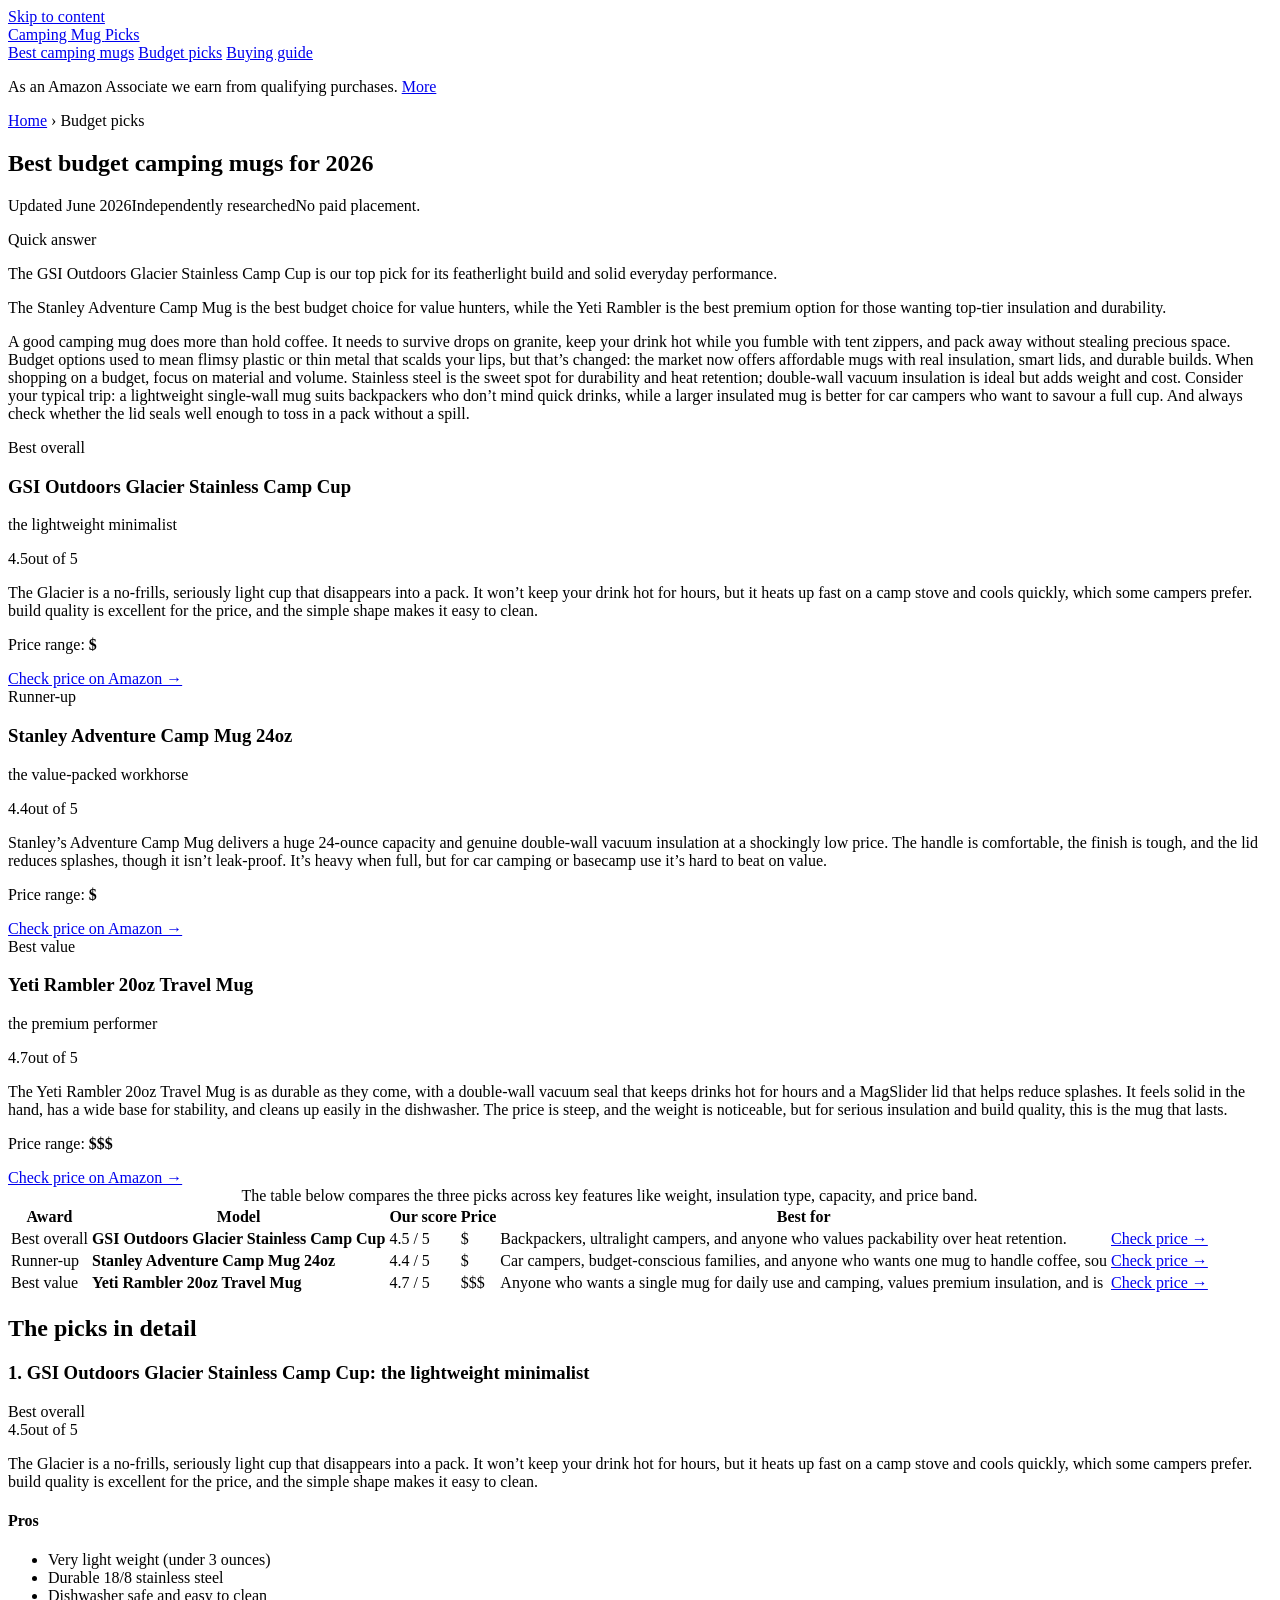
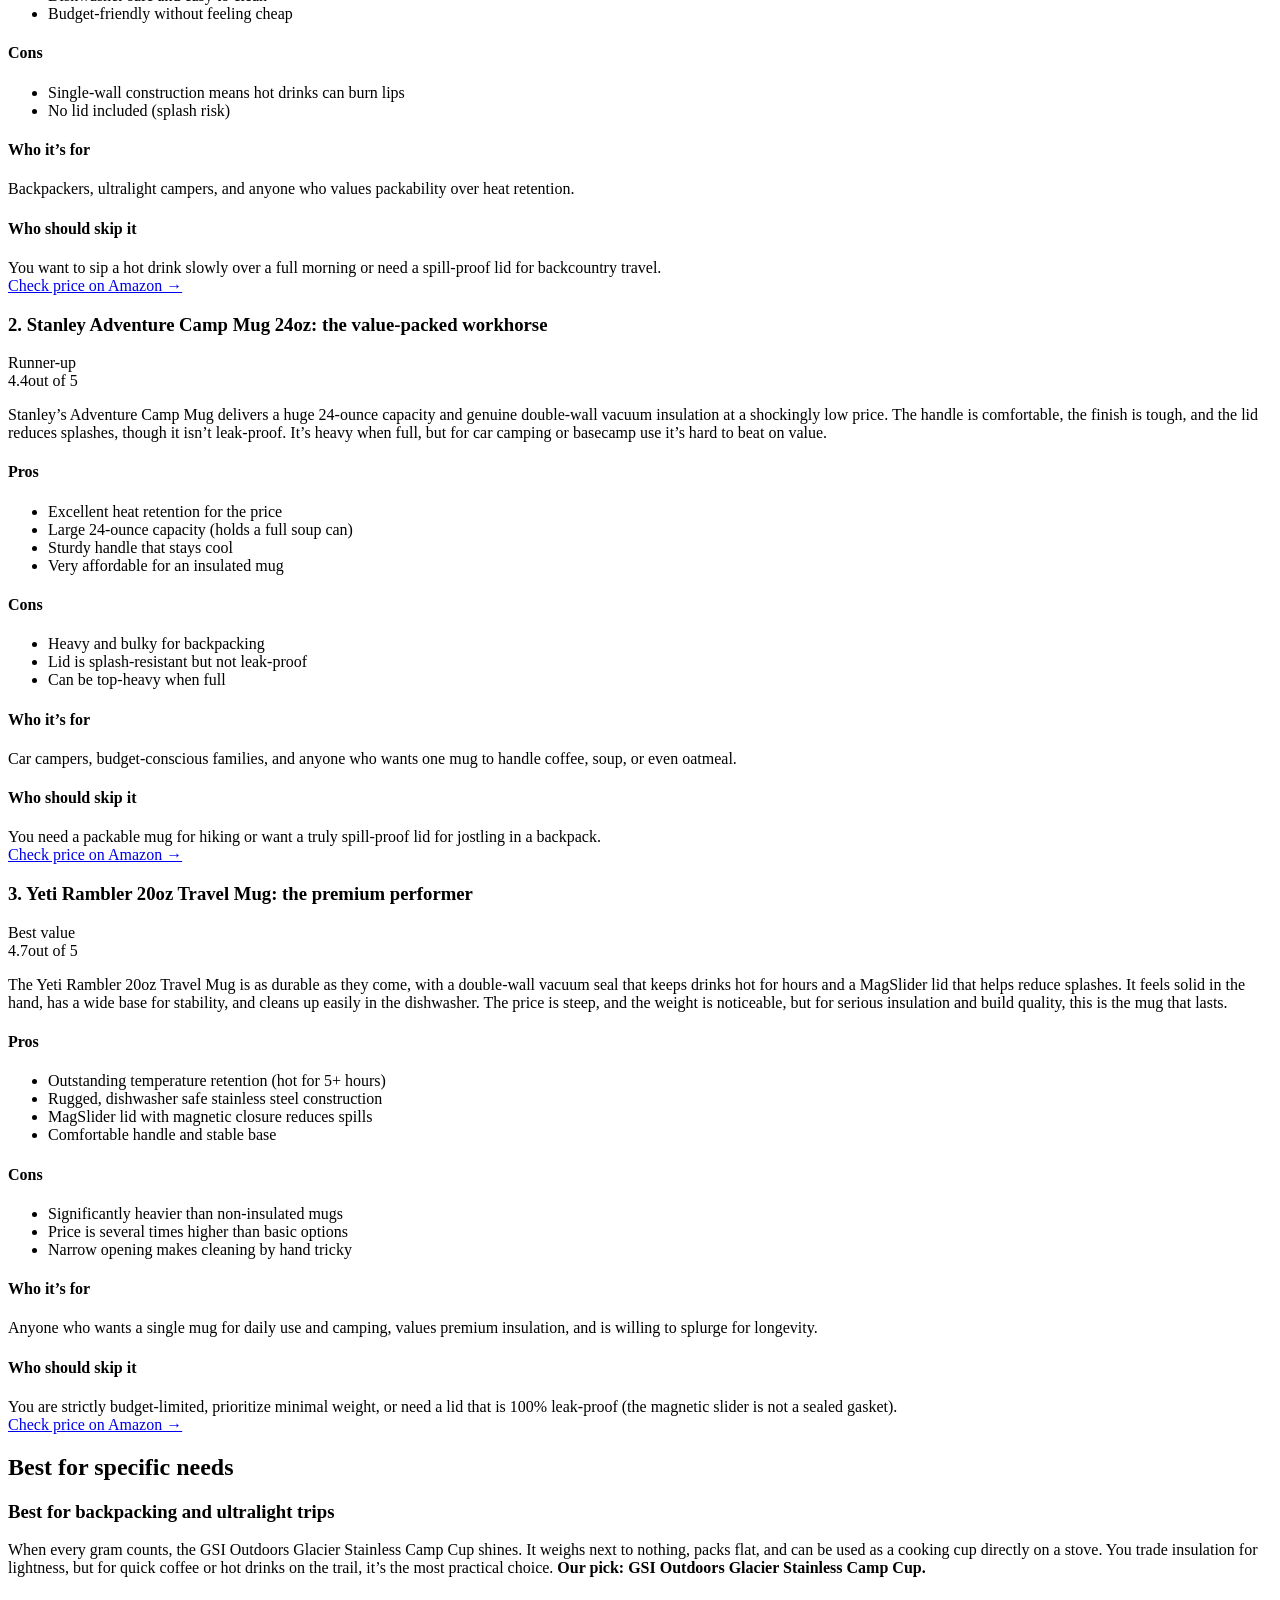
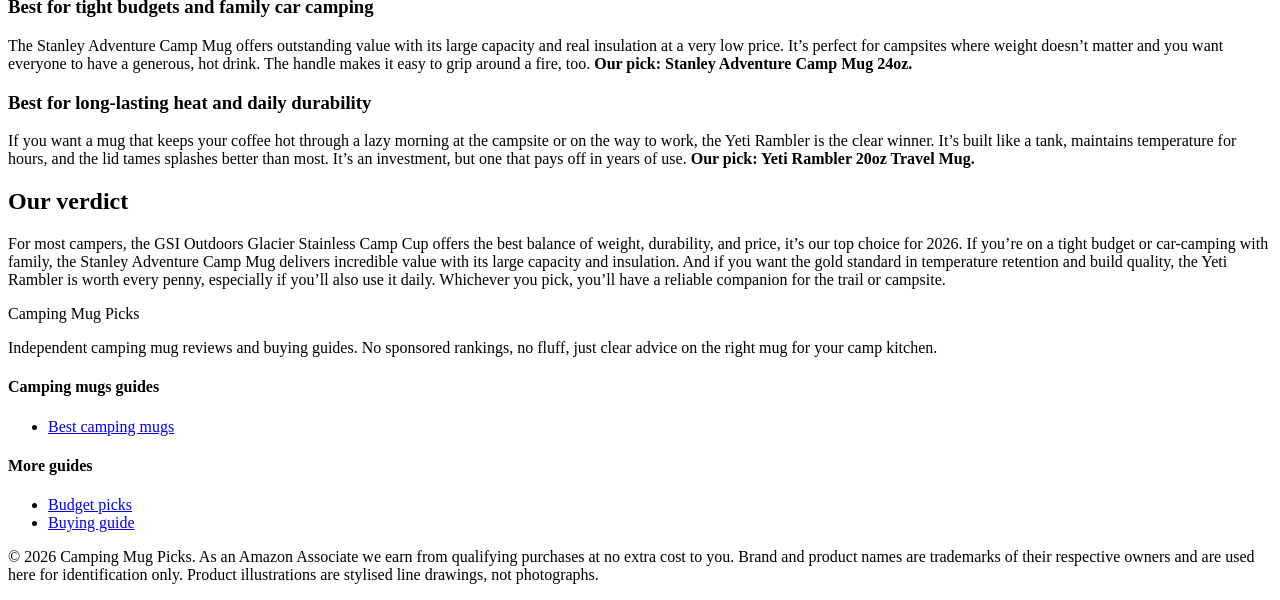
==== best-budget-camping-mugs/index.html @ d345d272 "Rebuild with gold-standard generator: fix /<repo>/ link prefix, add SEO + GEO + JSON-LD" ====
<!DOCTYPE html>
<html lang="en">
<head>
  <meta charset="UTF-8">
  <meta name="viewport" content="width=device-width, initial-scale=1">
  <title>Best budget camping mugs for 2026 | Camping Mug Picks</title>
  <meta name="description" content="The best affordable camping mugs for 2026. Keep your coffee hot without spending like Yeti.">
  <link rel="canonical" href="https://lee-fuhr.github.io/camping-mug-picks/best-budget-camping-mugs/">
  <meta name="robots" content="index, follow, max-image-preview:large">
  <meta property="og:type" content="article">
  <meta property="og:site_name" content="Camping Mug Picks">
  <meta property="og:title" content="Best budget camping mugs for 2026 | Camping Mug Picks">
  <meta property="og:description" content="The best affordable camping mugs for 2026. Keep your coffee hot without spending like Yeti.">
  <meta property="og:url" content="https://lee-fuhr.github.io/camping-mug-picks/best-budget-camping-mugs/">
  <meta name="twitter:card" content="summary_large_image">
  <meta name="twitter:title" content="Best budget camping mugs for 2026 | Camping Mug Picks">
  <meta name="twitter:description" content="The best affordable camping mugs for 2026. Keep your coffee hot without spending like Yeti.">
  <link rel="stylesheet" href="/camping-mug-picks/css/style.css">
  <script defer data-domain="lee-fuhr.github.io/camping-mug-picks" src="https://plausible.io/js/script.js"></script>
<script type="application/ld+json">
{
  "@context": "https://schema.org",
  "@graph": [
    {
      "@type": "WebSite",
      "@id": "https://lee-fuhr.github.io/camping-mug-picks/#website",
      "url": "https://lee-fuhr.github.io/camping-mug-picks/",
      "name": "Camping Mug Picks",
      "publisher": {
        "@type": "Organization",
        "name": "Camping Mug Picks"
      }
    },
    {
      "@type": "BreadcrumbList",
      "itemListElement": [
        {
          "@type": "ListItem",
          "position": 1,
          "name": "Home",
          "item": "https://lee-fuhr.github.io/camping-mug-picks/"
        },
        {
          "@type": "ListItem",
          "position": 2,
          "name": "Budget picks",
          "item": "https://lee-fuhr.github.io/camping-mug-picks/best-budget-camping-mugs/"
        }
      ]
    },
    {
      "@type": "ItemList",
      "name": "Best budget camping mugs for 2026",
      "itemListOrder": "https://schema.org/ItemListOrderDescending",
      "numberOfItems": 3,
      "itemListElement": [
        {
          "@type": "ListItem",
          "position": 1,
          "item": {
            "@type": "Product",
            "name": "GSI Outdoors Glacier Stainless Camp Cup",
            "description": "",
            "review": {
              "@type": "Review",
              "reviewBody": "",
              "author": {
                "@type": "Organization",
                "name": "Camping Mug Picks"
              },
              "reviewRating": {
                "@type": "Rating",
                "ratingValue": 4.5,
                "bestRating": 5,
                "worstRating": 1
              }
            },
            "offers": {
              "@type": "Offer",
              "url": "https://www.amazon.com/s?k=GSI+Outdoors+Glacier+Stainless+Camp+Cup&tag=leefuhrpicks-20",
              "availability": "https://schema.org/InStock",
              "priceCurrency": "USD"
            }
          }
        },
        {
          "@type": "ListItem",
          "position": 2,
          "item": {
            "@type": "Product",
            "name": "Stanley Adventure Camp Mug 24oz",
            "description": "",
            "review": {
              "@type": "Review",
              "reviewBody": "",
              "author": {
                "@type": "Organization",
                "name": "Camping Mug Picks"
              },
              "reviewRating": {
                "@type": "Rating",
                "ratingValue": 4.4,
                "bestRating": 5,
                "worstRating": 1
              }
            },
            "offers": {
              "@type": "Offer",
              "url": "https://www.amazon.com/s?k=Stanley+Adventure+Camp+Mug+24oz&tag=leefuhrpicks-20",
              "availability": "https://schema.org/InStock",
              "priceCurrency": "USD"
            }
          }
        },
        {
          "@type": "ListItem",
          "position": 3,
          "item": {
            "@type": "Product",
            "name": "Yeti Rambler 20oz Travel Mug",
            "description": "",
            "review": {
              "@type": "Review",
              "reviewBody": "",
              "author": {
                "@type": "Organization",
                "name": "Camping Mug Picks"
              },
              "reviewRating": {
                "@type": "Rating",
                "ratingValue": 4.7,
                "bestRating": 5,
                "worstRating": 1
              }
            },
            "offers": {
              "@type": "Offer",
              "url": "https://www.amazon.com/s?k=Yeti+Rambler+20oz+Travel+Mug&tag=leefuhrpicks-20",
              "availability": "https://schema.org/InStock",
              "priceCurrency": "USD"
            }
          }
        }
      ]
    },
    {
      "@type": "WebPage",
      "@id": "https://lee-fuhr.github.io/camping-mug-picks/best-budget-camping-mugs/#webpage",
      "url": "https://lee-fuhr.github.io/camping-mug-picks/best-budget-camping-mugs/",
      "name": "Best budget camping mugs for 2026",
      "description": "The best affordable camping mugs for 2026. Keep your coffee hot without spending like Yeti.",
      "isPartOf": {
        "@id": "https://lee-fuhr.github.io/camping-mug-picks/#website"
      }
    }
  ]
}
</script>
</head>
<body>
  <a class="skip-link" href="#main">Skip to content</a>
  <header>
    <div class="container">
      <a class="brand" href="/camping-mug-picks/">Camping Mug <span class="dot">Picks</span></a>
      <nav>
      <a href="/camping-mug-picks/best-camping-mugs/">Best camping mugs</a>
      <a href="/camping-mug-picks/best-budget-camping-mugs/">Budget picks</a>
      <a href="/camping-mug-picks/camping-mug-buying-guide/">Buying guide</a>
      </nav>
    </div>
  </header>
  <main id="main">
    <div class="container">
      <p class="affiliate-note">As an Amazon Associate we earn from qualifying purchases. <a href="#site-footer">More</a></p>
      <article>
<div class="breadcrumb"><a href="/camping-mug-picks/">Home</a> › Budget picks</div>
<h1>Best budget camping mugs for 2026</h1>

<p class="updated"><span class="pill live">Updated June 2026</span><span class="pill">Independently researched</span><span>No paid placement.</span></p>

<div class="tldr"><span class="tldr-label">Quick answer</span>
<p>The GSI Outdoors Glacier Stainless Camp Cup is our top pick for its featherlight build and solid everyday performance.</p>
<p>The Stanley Adventure Camp Mug is the best budget choice for value hunters, while the Yeti Rambler is the best premium option for those wanting top-tier insulation and durability.</p>
</div>

<p>A good camping mug does more than hold coffee. It needs to survive drops on granite, keep your drink hot while you fumble with tent zippers, and pack away without stealing precious space. Budget options used to mean flimsy plastic or thin metal that scalds your lips, but that’s changed: the market now offers affordable mugs with real insulation, smart lids, and durable builds. When shopping on a budget, focus on material and volume. Stainless steel is the sweet spot for durability and heat retention; double-wall vacuum insulation is ideal but adds weight and cost. Consider your typical trip: a lightweight single-wall mug suits backpackers who don’t mind quick drinks, while a larger insulated mug is better for car campers who want to savour a full cup. And always check whether the lid seals well enough to toss in a pack without a spill.</p>

<div class="picks">
  <div class="pick is-top">
    <span class="ribbon best">Best overall</span>
    
    <div class="pick-body">
    <h3>GSI Outdoors Glacier Stainless Camp Cup</h3>
    <p class="pick-sub">the lightweight minimalist</p>
    <span class="stars"><span class="num">4.5</span><span class="bar"><span style="width:90%"></span></span><span>out of 5</span></span>
    <p class="blurb">The Glacier is a no-frills, seriously light cup that disappears into a pack. It won’t keep your drink hot for hours, but it heats up fast on a camp stove and cools quickly, which some campers prefer. build quality is excellent for the price, and the simple shape makes it easy to clean.</p>
    <p class="price-range">Price range: <b>$</b></p>
    <a class="btn-amazon full" href="https://www.amazon.com/s?k=GSI+Outdoors+Glacier+Stainless+Camp+Cup&tag=leefuhrpicks-20" rel="nofollow sponsored noopener" target="_blank">Check price on Amazon &rarr;</a>
    </div>
  </div>
  <div class="pick">
    <span class="ribbon runner">Runner-up</span>
    
    <div class="pick-body">
    <h3>Stanley Adventure Camp Mug 24oz</h3>
    <p class="pick-sub">the value-packed workhorse</p>
    <span class="stars"><span class="num">4.4</span><span class="bar"><span style="width:88%"></span></span><span>out of 5</span></span>
    <p class="blurb">Stanley’s Adventure Camp Mug delivers a huge 24-ounce capacity and genuine double-wall vacuum insulation at a shockingly low price. The handle is comfortable, the finish is tough, and the lid reduces splashes, though it isn’t leak-proof. It’s heavy when full, but for car camping or basecamp use it’s hard to beat on value.</p>
    <p class="price-range">Price range: <b>$</b></p>
    <a class="btn-amazon full" href="https://www.amazon.com/s?k=Stanley+Adventure+Camp+Mug+24oz&tag=leefuhrpicks-20" rel="nofollow sponsored noopener" target="_blank">Check price on Amazon &rarr;</a>
    </div>
  </div>
  <div class="pick">
    <span class="ribbon value">Best value</span>
    
    <div class="pick-body">
    <h3>Yeti Rambler 20oz Travel Mug</h3>
    <p class="pick-sub">the premium performer</p>
    <span class="stars"><span class="num">4.7</span><span class="bar"><span style="width:94%"></span></span><span>out of 5</span></span>
    <p class="blurb">The Yeti Rambler 20oz Travel Mug is as durable as they come, with a double-wall vacuum seal that keeps drinks hot for hours and a MagSlider lid that helps reduce splashes. It feels solid in the hand, has a wide base for stability, and cleans up easily in the dishwasher. The price is steep, and the weight is noticeable, but for serious insulation and build quality, this is the mug that lasts.</p>
    <p class="price-range">Price range: <b>$$$</b></p>
    <a class="btn-amazon full" href="https://www.amazon.com/s?k=Yeti+Rambler+20oz+Travel+Mug&tag=leefuhrpicks-20" rel="nofollow sponsored noopener" target="_blank">Check price on Amazon &rarr;</a>
    </div>
  </div>
</div>

<div class="table-wrap">
<table class="compare">
<caption>The table below compares the three picks across key features like weight, insulation type, capacity, and price band.</caption>
<thead><tr><th>Award</th><th>Model</th><th>Our score</th><th>Price</th><th>Best for</th><th></th></tr></thead>
<tbody>
<tr><td class="tag">Best overall</td><td><strong>GSI Outdoors Glacier Stainless Camp Cup</strong></td><td>4.5 / 5</td><td>$</td><td>Backpackers, ultralight campers, and anyone who values packability over heat retention.</td><td><a class="btn-amazon" href="https://www.amazon.com/s?k=GSI+Outdoors+Glacier+Stainless+Camp+Cup&tag=leefuhrpicks-20" rel="nofollow sponsored noopener" target="_blank">Check price &rarr;</a></td></tr>
<tr><td class="tag">Runner-up</td><td><strong>Stanley Adventure Camp Mug 24oz</strong></td><td>4.4 / 5</td><td>$</td><td>Car campers, budget-conscious families, and anyone who wants one mug to handle coffee, sou</td><td><a class="btn-amazon" href="https://www.amazon.com/s?k=Stanley+Adventure+Camp+Mug+24oz&tag=leefuhrpicks-20" rel="nofollow sponsored noopener" target="_blank">Check price &rarr;</a></td></tr>
<tr><td class="tag">Best value</td><td><strong>Yeti Rambler 20oz Travel Mug</strong></td><td>4.7 / 5</td><td>$$$</td><td>Anyone who wants a single mug for daily use and camping, values premium insulation, and is</td><td><a class="btn-amazon" href="https://www.amazon.com/s?k=Yeti+Rambler+20oz+Travel+Mug&tag=leefuhrpicks-20" rel="nofollow sponsored noopener" target="_blank">Check price &rarr;</a></td></tr>
</tbody>
</table>
</div>

<h2>The picks in detail</h2>

<div class="review" id="gsi-outdoors-glacier-stainless-camp-cup">
  <div class="rev-head"><h3>1. GSI Outdoors Glacier Stainless Camp Cup: the lightweight minimalist</h3><span class="rev-tag">Best overall</span></div>
  <span class="stars"><span class="num">4.5</span><span class="bar"><span style="width:90%"></span></span><span>out of 5</span></span>
  <p>The Glacier is a no-frills, seriously light cup that disappears into a pack. It won’t keep your drink hot for hours, but it heats up fast on a camp stove and cools quickly, which some campers prefer. build quality is excellent for the price, and the simple shape makes it easy to clean.</p>
  <div class="proscons">
  <div class="pros"><h4>Pros</h4><ul><li>Very light weight (under 3 ounces)</li><li>Durable 18/8 stainless steel</li><li>Dishwasher safe and easy to clean</li><li>Budget-friendly without feeling cheap</li></ul></div>
  <div class="cons"><h4>Cons</h4><ul><li>Single-wall construction means hot drinks can burn lips</li><li>No lid included (splash risk)</li></ul></div>
</div>
  <div class="whofor">
  <div class="col good"><h4>Who it’s for</h4>Backpackers, ultralight campers, and anyone who values packability over heat retention.</div>
  <div class="col skip"><h4>Who should skip it</h4>You want to sip a hot drink slowly over a full morning or need a spill-proof lid for backcountry travel.</div>
</div>
  <div class="btn-row"><a class="btn-amazon lg" href="https://www.amazon.com/s?k=GSI+Outdoors+Glacier+Stainless+Camp+Cup&tag=leefuhrpicks-20" rel="nofollow sponsored noopener" target="_blank">Check price on Amazon &rarr;</a></div>
</div>
<div class="review" id="stanley-adventure-camp-mug-24oz">
  <div class="rev-head"><h3>2. Stanley Adventure Camp Mug 24oz: the value-packed workhorse</h3><span class="rev-tag">Runner-up</span></div>
  <span class="stars"><span class="num">4.4</span><span class="bar"><span style="width:88%"></span></span><span>out of 5</span></span>
  <p>Stanley’s Adventure Camp Mug delivers a huge 24-ounce capacity and genuine double-wall vacuum insulation at a shockingly low price. The handle is comfortable, the finish is tough, and the lid reduces splashes, though it isn’t leak-proof. It’s heavy when full, but for car camping or basecamp use it’s hard to beat on value.</p>
  <div class="proscons">
  <div class="pros"><h4>Pros</h4><ul><li>Excellent heat retention for the price</li><li>Large 24-ounce capacity (holds a full soup can)</li><li>Sturdy handle that stays cool</li><li>Very affordable for an insulated mug</li></ul></div>
  <div class="cons"><h4>Cons</h4><ul><li>Heavy and bulky for backpacking</li><li>Lid is splash-resistant but not leak-proof</li><li>Can be top-heavy when full</li></ul></div>
</div>
  <div class="whofor">
  <div class="col good"><h4>Who it’s for</h4>Car campers, budget-conscious families, and anyone who wants one mug to handle coffee, soup, or even oatmeal.</div>
  <div class="col skip"><h4>Who should skip it</h4>You need a packable mug for hiking or want a truly spill-proof lid for jostling in a backpack.</div>
</div>
  <div class="btn-row"><a class="btn-amazon lg" href="https://www.amazon.com/s?k=Stanley+Adventure+Camp+Mug+24oz&tag=leefuhrpicks-20" rel="nofollow sponsored noopener" target="_blank">Check price on Amazon &rarr;</a></div>
</div>
<div class="review" id="yeti-rambler-20oz-travel-mug">
  <div class="rev-head"><h3>3. Yeti Rambler 20oz Travel Mug: the premium performer</h3><span class="rev-tag">Best value</span></div>
  <span class="stars"><span class="num">4.7</span><span class="bar"><span style="width:94%"></span></span><span>out of 5</span></span>
  <p>The Yeti Rambler 20oz Travel Mug is as durable as they come, with a double-wall vacuum seal that keeps drinks hot for hours and a MagSlider lid that helps reduce splashes. It feels solid in the hand, has a wide base for stability, and cleans up easily in the dishwasher. The price is steep, and the weight is noticeable, but for serious insulation and build quality, this is the mug that lasts.</p>
  <div class="proscons">
  <div class="pros"><h4>Pros</h4><ul><li>Outstanding temperature retention (hot for 5+ hours)</li><li>Rugged, dishwasher safe stainless steel construction</li><li>MagSlider lid with magnetic closure reduces spills</li><li>Comfortable handle and stable base</li></ul></div>
  <div class="cons"><h4>Cons</h4><ul><li>Significantly heavier than non-insulated mugs</li><li>Price is several times higher than basic options</li><li>Narrow opening makes cleaning by hand tricky</li></ul></div>
</div>
  <div class="whofor">
  <div class="col good"><h4>Who it’s for</h4>Anyone who wants a single mug for daily use and camping, values premium insulation, and is willing to splurge for longevity.</div>
  <div class="col skip"><h4>Who should skip it</h4>You are strictly budget-limited, prioritize minimal weight, or need a lid that is 100% leak-proof (the magnetic slider is not a sealed gasket).</div>
</div>
  <div class="btn-row"><a class="btn-amazon lg" href="https://www.amazon.com/s?k=Yeti+Rambler+20oz+Travel+Mug&tag=leefuhrpicks-20" rel="nofollow sponsored noopener" target="_blank">Check price on Amazon &rarr;</a></div>
</div>

<h2>Best for specific needs</h2>
<h3>Best for backpacking and ultralight trips</h3>
<p>When every gram counts, the GSI Outdoors Glacier Stainless Camp Cup shines. It weighs next to nothing, packs flat, and can be used as a cooking cup directly on a stove. You trade insulation for lightness, but for quick coffee or hot drinks on the trail, it’s the most practical choice. <strong>Our pick: GSI Outdoors Glacier Stainless Camp Cup.</strong></p>
<h3>Best for tight budgets and family car camping</h3>
<p>The Stanley Adventure Camp Mug offers outstanding value with its large capacity and real insulation at a very low price. It’s perfect for campsites where weight doesn’t matter and you want everyone to have a generous, hot drink. The handle makes it easy to grip around a fire, too. <strong>Our pick: Stanley Adventure Camp Mug 24oz.</strong></p>
<h3>Best for long-lasting heat and daily durability</h3>
<p>If you want a mug that keeps your coffee hot through a lazy morning at the campsite or on the way to work, the Yeti Rambler is the clear winner. It’s built like a tank, maintains temperature for hours, and the lid tames splashes better than most. It’s an investment, but one that pays off in years of use. <strong>Our pick: Yeti Rambler 20oz Travel Mug.</strong></p>

<h2>Our verdict</h2>
<p>For most campers, the GSI Outdoors Glacier Stainless Camp Cup offers the best balance of weight, durability, and price, it’s our top choice for 2026. If you’re on a tight budget or car-camping with family, the Stanley Adventure Camp Mug delivers incredible value with its large capacity and insulation. And if you want the gold standard in temperature retention and build quality, the Yeti Rambler is worth every penny, especially if you’ll also use it daily. Whichever you pick, you’ll have a reliable companion for the trail or campsite.</p>
      </article>
    </div>
  </main>
<footer id="site-footer">
    <div class="container">
      <div class="footer-grid">
        <div>
          <p class="brand-mark">Camping Mug <span class="dot">Picks</span></p>
          <p>Independent camping mug reviews and buying guides. No sponsored rankings, no fluff, just clear advice on the right mug for your camp kitchen.</p>
        </div>
        <div>
          <h4>Camping mugs guides</h4>
          <ul>
      <li><a href="/camping-mug-picks/best-camping-mugs/">Best camping mugs</a></li>
          </ul>
        </div>
        <div>
          <h4>More guides</h4>
          <ul>
      <li><a href="/camping-mug-picks/best-budget-camping-mugs/">Budget picks</a></li>
      <li><a href="/camping-mug-picks/camping-mug-buying-guide/">Buying guide</a></li>
          </ul>
        </div>
      </div>
      <div class="footer-bottom">
        <p>&copy; 2026 Camping Mug Picks. As an Amazon Associate we earn from qualifying purchases at no extra cost to you. Brand and product names are trademarks of their respective owners and are used here for identification only. Product illustrations are stylised line drawings, not photographs.</p>
      </div>
    </div>
  </footer>
</body>
</html>
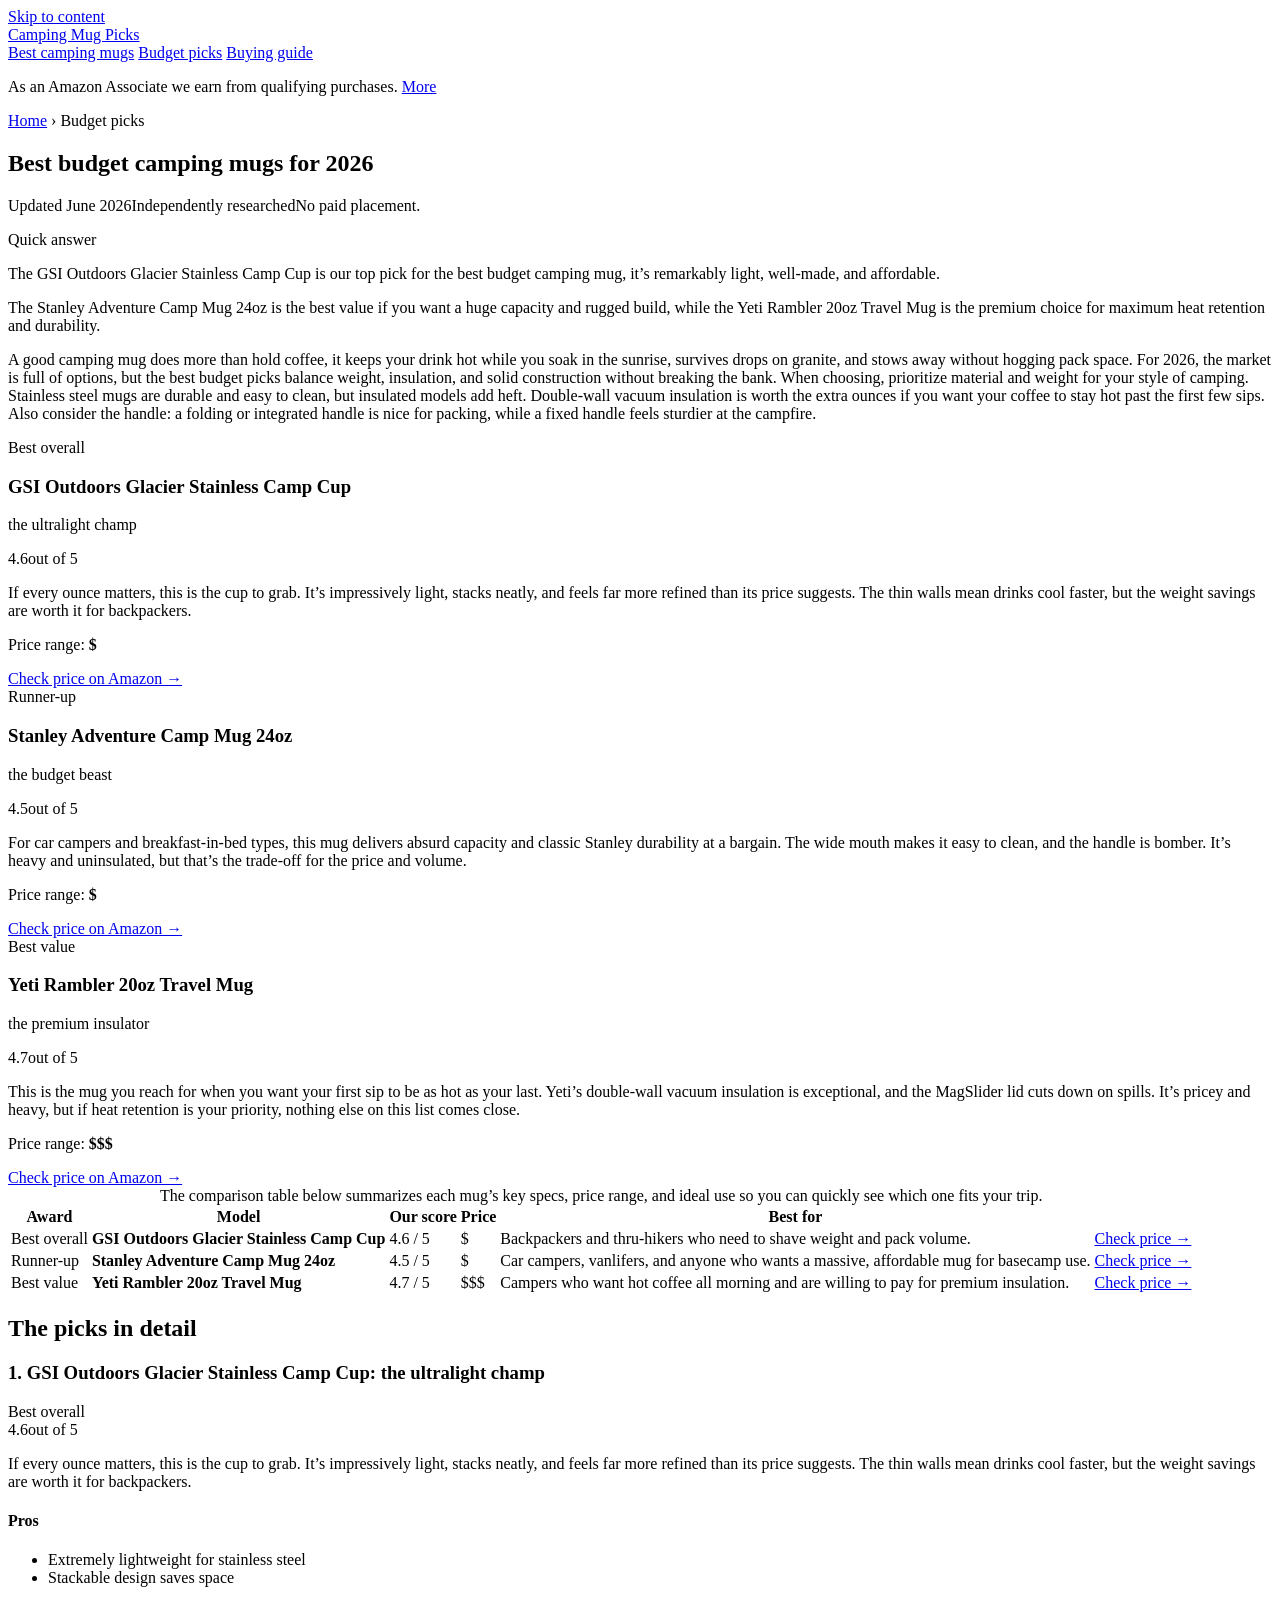
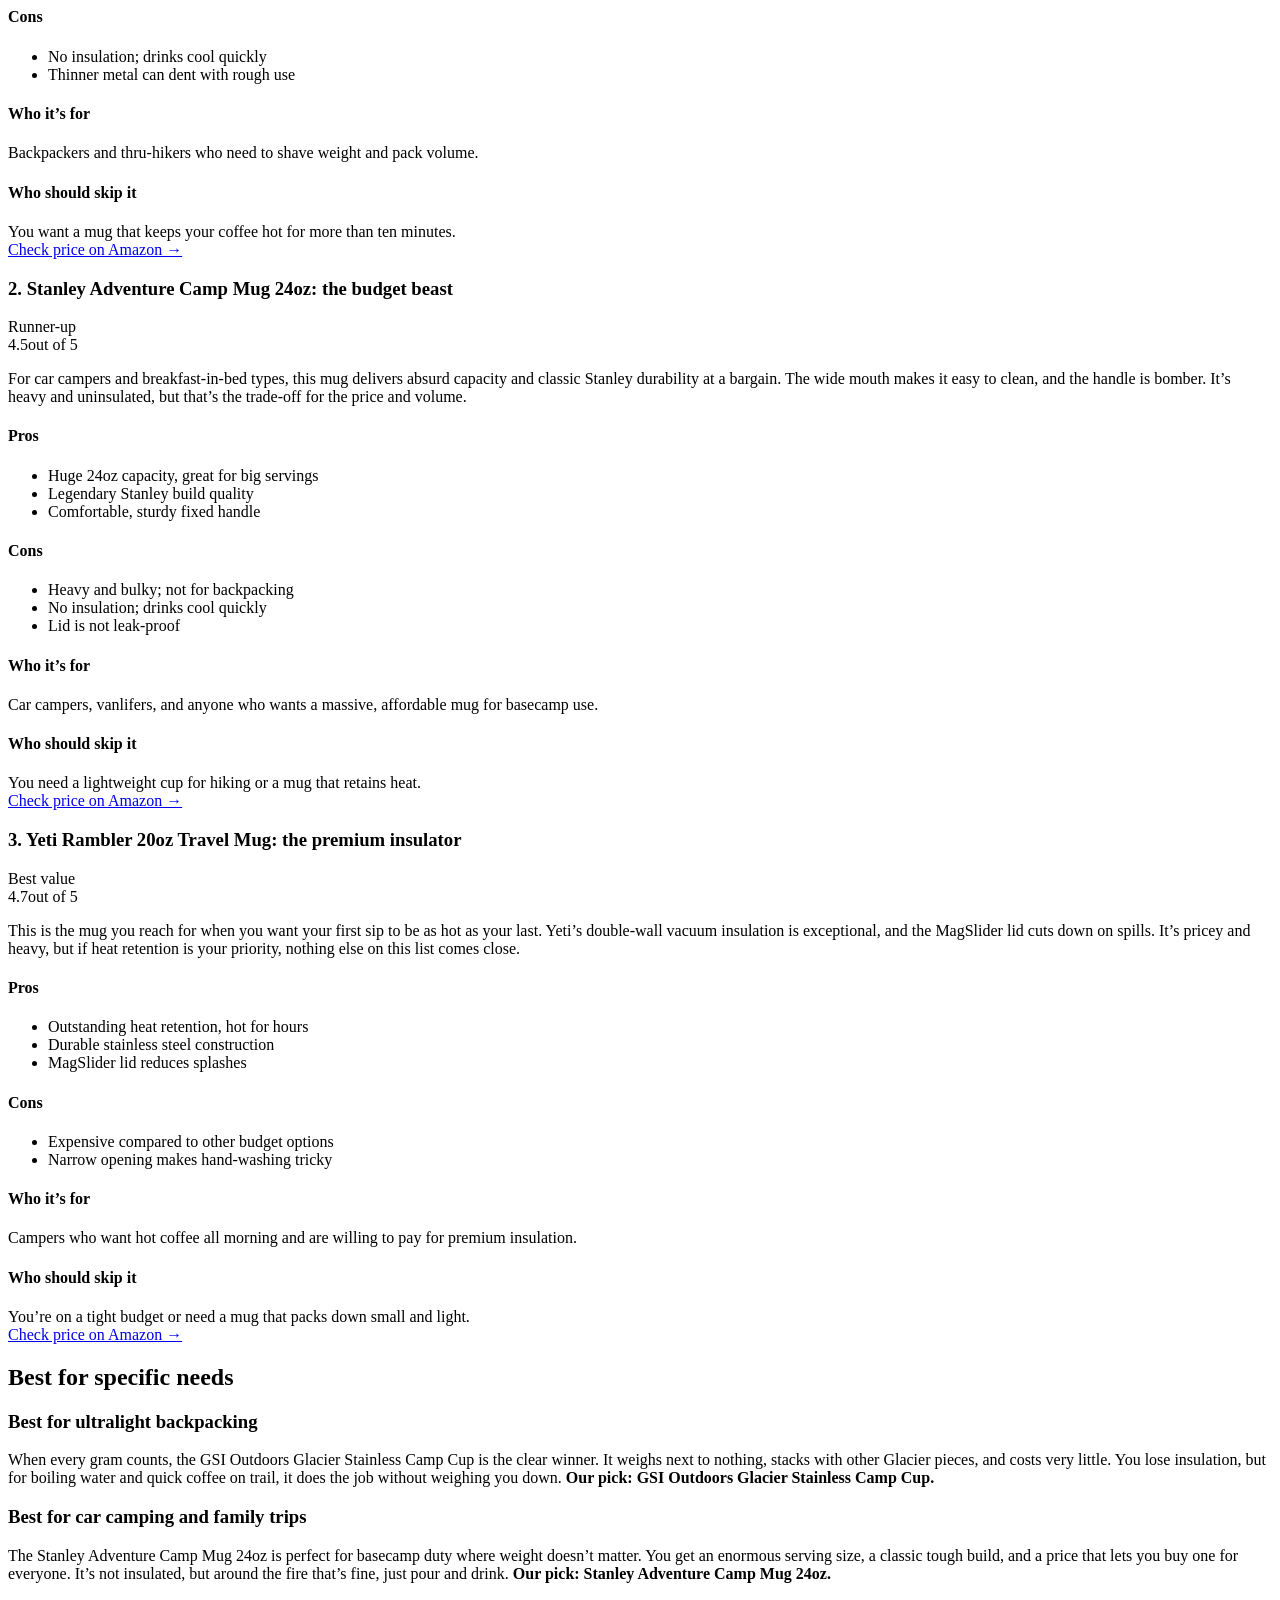
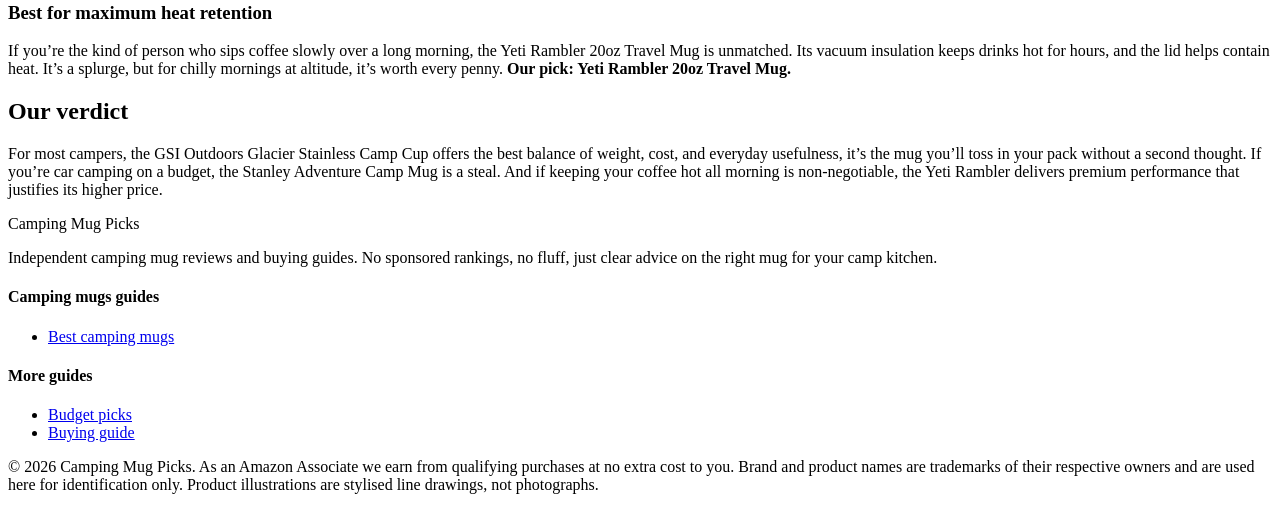
==== commit d5c6ab8b: "Rebuild with gold-standard generator: fix /<repo>/ link prefix, add SEO + GEO + JSON-LD" ====
--- a/best-budget-camping-mugs/index.html
+++ b/best-budget-camping-mugs/index.html
@@ -5,26 +5,26 @@
   <meta name="viewport" content="width=device-width, initial-scale=1">
   <title>Best budget camping mugs for 2026 | Camping Mug Picks</title>
   <meta name="description" content="The best affordable camping mugs for 2026. Keep your coffee hot without spending like Yeti.">
-  <link rel="canonical" href="https://lee-fuhr.github.io/camping-mug-picks/best-budget-camping-mugs/">
+  <link rel="canonical" href="https://reviews.leefuhr.com/camping-mug-picks/best-budget-camping-mugs/">
   <meta name="robots" content="index, follow, max-image-preview:large">
   <meta property="og:type" content="article">
   <meta property="og:site_name" content="Camping Mug Picks">
   <meta property="og:title" content="Best budget camping mugs for 2026 | Camping Mug Picks">
   <meta property="og:description" content="The best affordable camping mugs for 2026. Keep your coffee hot without spending like Yeti.">
-  <meta property="og:url" content="https://lee-fuhr.github.io/camping-mug-picks/best-budget-camping-mugs/">
+  <meta property="og:url" content="https://reviews.leefuhr.com/camping-mug-picks/best-budget-camping-mugs/">
   <meta name="twitter:card" content="summary_large_image">
   <meta name="twitter:title" content="Best budget camping mugs for 2026 | Camping Mug Picks">
   <meta name="twitter:description" content="The best affordable camping mugs for 2026. Keep your coffee hot without spending like Yeti.">
   <link rel="stylesheet" href="/camping-mug-picks/css/style.css">
-  <script defer data-domain="lee-fuhr.github.io/camping-mug-picks" src="https://plausible.io/js/script.js"></script>
+  <script defer data-domain="reviews.leefuhr.com/camping-mug-picks" src="https://plausible.io/js/script.js"></script>
 <script type="application/ld+json">
 {
   "@context": "https://schema.org",
   "@graph": [
     {
       "@type": "WebSite",
-      "@id": "https://lee-fuhr.github.io/camping-mug-picks/#website",
-      "url": "https://lee-fuhr.github.io/camping-mug-picks/",
+      "@id": "https://reviews.leefuhr.com/camping-mug-picks/#website",
+      "url": "https://reviews.leefuhr.com/camping-mug-picks/",
       "name": "Camping Mug Picks",
       "publisher": {
         "@type": "Organization",
@@ -38,13 +38,13 @@
           "@type": "ListItem",
           "position": 1,
           "name": "Home",
-          "item": "https://lee-fuhr.github.io/camping-mug-picks/"
+          "item": "https://reviews.leefuhr.com/camping-mug-picks/"
         },
         {
           "@type": "ListItem",
           "position": 2,
           "name": "Budget picks",
-          "item": "https://lee-fuhr.github.io/camping-mug-picks/best-budget-camping-mugs/"
+          "item": "https://reviews.leefuhr.com/camping-mug-picks/best-budget-camping-mugs/"
         }
       ]
     },
@@ -70,7 +70,7 @@
               },
               "reviewRating": {
                 "@type": "Rating",
-                "ratingValue": 4.5,
+                "ratingValue": 4.6,
                 "bestRating": 5,
                 "worstRating": 1
               }
@@ -99,7 +99,7 @@
               },
               "reviewRating": {
                 "@type": "Rating",
-                "ratingValue": 4.4,
+                "ratingValue": 4.5,
                 "bestRating": 5,
                 "worstRating": 1
               }
@@ -145,12 +145,12 @@
     },
     {
       "@type": "WebPage",
-      "@id": "https://lee-fuhr.github.io/camping-mug-picks/best-budget-camping-mugs/#webpage",
-      "url": "https://lee-fuhr.github.io/camping-mug-picks/best-budget-camping-mugs/",
+      "@id": "https://reviews.leefuhr.com/camping-mug-picks/best-budget-camping-mugs/#webpage",
+      "url": "https://reviews.leefuhr.com/camping-mug-picks/best-budget-camping-mugs/",
       "name": "Best budget camping mugs for 2026",
       "description": "The best affordable camping mugs for 2026. Keep your coffee hot without spending like Yeti.",
       "isPartOf": {
-        "@id": "https://lee-fuhr.github.io/camping-mug-picks/#website"
+        "@id": "https://reviews.leefuhr.com/camping-mug-picks/#website"
       }
     }
   ]
@@ -179,11 +179,11 @@
 <p class="updated"><span class="pill live">Updated June 2026</span><span class="pill">Independently researched</span><span>No paid placement.</span></p>
 
 <div class="tldr"><span class="tldr-label">Quick answer</span>
-<p>The GSI Outdoors Glacier Stainless Camp Cup is our top pick for its featherlight build and solid everyday performance.</p>
-<p>The Stanley Adventure Camp Mug is the best budget choice for value hunters, while the Yeti Rambler is the best premium option for those wanting top-tier insulation and durability.</p>
-</div>
-
-<p>A good camping mug does more than hold coffee. It needs to survive drops on granite, keep your drink hot while you fumble with tent zippers, and pack away without stealing precious space. Budget options used to mean flimsy plastic or thin metal that scalds your lips, but that’s changed: the market now offers affordable mugs with real insulation, smart lids, and durable builds. When shopping on a budget, focus on material and volume. Stainless steel is the sweet spot for durability and heat retention; double-wall vacuum insulation is ideal but adds weight and cost. Consider your typical trip: a lightweight single-wall mug suits backpackers who don’t mind quick drinks, while a larger insulated mug is better for car campers who want to savour a full cup. And always check whether the lid seals well enough to toss in a pack without a spill.</p>
+<p>The GSI Outdoors Glacier Stainless Camp Cup is our top pick for the best budget camping mug, it’s remarkably light, well-made, and affordable.</p>
+<p>The Stanley Adventure Camp Mug 24oz is the best value if you want a huge capacity and rugged build, while the Yeti Rambler 20oz Travel Mug is the premium choice for maximum heat retention and durability.</p>
+</div>
+
+<p>A good camping mug does more than hold coffee, it keeps your drink hot while you soak in the sunrise, survives drops on granite, and stows away without hogging pack space. For 2026, the market is full of options, but the best budget picks balance weight, insulation, and solid construction without breaking the bank. When choosing, prioritize material and weight for your style of camping. Stainless steel mugs are durable and easy to clean, but insulated models add heft. Double-wall vacuum insulation is worth the extra ounces if you want your coffee to stay hot past the first few sips. Also consider the handle: a folding or integrated handle is nice for packing, while a fixed handle feels sturdier at the campfire.</p>
 
 <div class="picks">
   <div class="pick is-top">
@@ -191,9 +191,9 @@
     
     <div class="pick-body">
     <h3>GSI Outdoors Glacier Stainless Camp Cup</h3>
-    <p class="pick-sub">the lightweight minimalist</p>
-    <span class="stars"><span class="num">4.5</span><span class="bar"><span style="width:90%"></span></span><span>out of 5</span></span>
-    <p class="blurb">The Glacier is a no-frills, seriously light cup that disappears into a pack. It won’t keep your drink hot for hours, but it heats up fast on a camp stove and cools quickly, which some campers prefer. build quality is excellent for the price, and the simple shape makes it easy to clean.</p>
+    <p class="pick-sub">the ultralight champ</p>
+    <span class="stars"><span class="num">4.6</span><span class="bar"><span style="width:92%"></span></span><span>out of 5</span></span>
+    <p class="blurb">If every ounce matters, this is the cup to grab. It’s impressively light, stacks neatly, and feels far more refined than its price suggests. The thin walls mean drinks cool faster, but the weight savings are worth it for backpackers.</p>
     <p class="price-range">Price range: <b>$</b></p>
     <a class="btn-amazon full" href="https://www.amazon.com/s?k=GSI+Outdoors+Glacier+Stainless+Camp+Cup&tag=leefuhrpicks-20" rel="nofollow sponsored noopener" target="_blank">Check price on Amazon &rarr;</a>
     </div>
@@ -203,9 +203,9 @@
     
     <div class="pick-body">
     <h3>Stanley Adventure Camp Mug 24oz</h3>
-    <p class="pick-sub">the value-packed workhorse</p>
-    <span class="stars"><span class="num">4.4</span><span class="bar"><span style="width:88%"></span></span><span>out of 5</span></span>
-    <p class="blurb">Stanley’s Adventure Camp Mug delivers a huge 24-ounce capacity and genuine double-wall vacuum insulation at a shockingly low price. The handle is comfortable, the finish is tough, and the lid reduces splashes, though it isn’t leak-proof. It’s heavy when full, but for car camping or basecamp use it’s hard to beat on value.</p>
+    <p class="pick-sub">the budget beast</p>
+    <span class="stars"><span class="num">4.5</span><span class="bar"><span style="width:90%"></span></span><span>out of 5</span></span>
+    <p class="blurb">For car campers and breakfast-in-bed types, this mug delivers absurd capacity and classic Stanley durability at a bargain. The wide mouth makes it easy to clean, and the handle is bomber. It’s heavy and uninsulated, but that’s the trade-off for the price and volume.</p>
     <p class="price-range">Price range: <b>$</b></p>
     <a class="btn-amazon full" href="https://www.amazon.com/s?k=Stanley+Adventure+Camp+Mug+24oz&tag=leefuhrpicks-20" rel="nofollow sponsored noopener" target="_blank">Check price on Amazon &rarr;</a>
     </div>
@@ -215,9 +215,9 @@
     
     <div class="pick-body">
     <h3>Yeti Rambler 20oz Travel Mug</h3>
-    <p class="pick-sub">the premium performer</p>
+    <p class="pick-sub">the premium insulator</p>
     <span class="stars"><span class="num">4.7</span><span class="bar"><span style="width:94%"></span></span><span>out of 5</span></span>
-    <p class="blurb">The Yeti Rambler 20oz Travel Mug is as durable as they come, with a double-wall vacuum seal that keeps drinks hot for hours and a MagSlider lid that helps reduce splashes. It feels solid in the hand, has a wide base for stability, and cleans up easily in the dishwasher. The price is steep, and the weight is noticeable, but for serious insulation and build quality, this is the mug that lasts.</p>
+    <p class="blurb">This is the mug you reach for when you want your first sip to be as hot as your last. Yeti’s double-wall vacuum insulation is exceptional, and the MagSlider lid cuts down on spills. It’s pricey and heavy, but if heat retention is your priority, nothing else on this list comes close.</p>
     <p class="price-range">Price range: <b>$$$</b></p>
     <a class="btn-amazon full" href="https://www.amazon.com/s?k=Yeti+Rambler+20oz+Travel+Mug&tag=leefuhrpicks-20" rel="nofollow sponsored noopener" target="_blank">Check price on Amazon &rarr;</a>
     </div>
@@ -226,12 +226,12 @@
 
 <div class="table-wrap">
 <table class="compare">
-<caption>The table below compares the three picks across key features like weight, insulation type, capacity, and price band.</caption>
+<caption>The comparison table below summarizes each mug’s key specs, price range, and ideal use so you can quickly see which one fits your trip.</caption>
 <thead><tr><th>Award</th><th>Model</th><th>Our score</th><th>Price</th><th>Best for</th><th></th></tr></thead>
 <tbody>
-<tr><td class="tag">Best overall</td><td><strong>GSI Outdoors Glacier Stainless Camp Cup</strong></td><td>4.5 / 5</td><td>$</td><td>Backpackers, ultralight campers, and anyone who values packability over heat retention.</td><td><a class="btn-amazon" href="https://www.amazon.com/s?k=GSI+Outdoors+Glacier+Stainless+Camp+Cup&tag=leefuhrpicks-20" rel="nofollow sponsored noopener" target="_blank">Check price &rarr;</a></td></tr>
-<tr><td class="tag">Runner-up</td><td><strong>Stanley Adventure Camp Mug 24oz</strong></td><td>4.4 / 5</td><td>$</td><td>Car campers, budget-conscious families, and anyone who wants one mug to handle coffee, sou</td><td><a class="btn-amazon" href="https://www.amazon.com/s?k=Stanley+Adventure+Camp+Mug+24oz&tag=leefuhrpicks-20" rel="nofollow sponsored noopener" target="_blank">Check price &rarr;</a></td></tr>
-<tr><td class="tag">Best value</td><td><strong>Yeti Rambler 20oz Travel Mug</strong></td><td>4.7 / 5</td><td>$$$</td><td>Anyone who wants a single mug for daily use and camping, values premium insulation, and is</td><td><a class="btn-amazon" href="https://www.amazon.com/s?k=Yeti+Rambler+20oz+Travel+Mug&tag=leefuhrpicks-20" rel="nofollow sponsored noopener" target="_blank">Check price &rarr;</a></td></tr>
+<tr><td class="tag">Best overall</td><td><strong>GSI Outdoors Glacier Stainless Camp Cup</strong></td><td>4.6 / 5</td><td>$</td><td>Backpackers and thru-hikers who need to shave weight and pack volume.</td><td><a class="btn-amazon" href="https://www.amazon.com/s?k=GSI+Outdoors+Glacier+Stainless+Camp+Cup&tag=leefuhrpicks-20" rel="nofollow sponsored noopener" target="_blank">Check price &rarr;</a></td></tr>
+<tr><td class="tag">Runner-up</td><td><strong>Stanley Adventure Camp Mug 24oz</strong></td><td>4.5 / 5</td><td>$</td><td>Car campers, vanlifers, and anyone who wants a massive, affordable mug for basecamp use.</td><td><a class="btn-amazon" href="https://www.amazon.com/s?k=Stanley+Adventure+Camp+Mug+24oz&tag=leefuhrpicks-20" rel="nofollow sponsored noopener" target="_blank">Check price &rarr;</a></td></tr>
+<tr><td class="tag">Best value</td><td><strong>Yeti Rambler 20oz Travel Mug</strong></td><td>4.7 / 5</td><td>$$$</td><td>Campers who want hot coffee all morning and are willing to pay for premium insulation.</td><td><a class="btn-amazon" href="https://www.amazon.com/s?k=Yeti+Rambler+20oz+Travel+Mug&tag=leefuhrpicks-20" rel="nofollow sponsored noopener" target="_blank">Check price &rarr;</a></td></tr>
 </tbody>
 </table>
 </div>
@@ -239,58 +239,58 @@
 <h2>The picks in detail</h2>
 
 <div class="review" id="gsi-outdoors-glacier-stainless-camp-cup">
-  <div class="rev-head"><h3>1. GSI Outdoors Glacier Stainless Camp Cup: the lightweight minimalist</h3><span class="rev-tag">Best overall</span></div>
+  <div class="rev-head"><h3>1. GSI Outdoors Glacier Stainless Camp Cup: the ultralight champ</h3><span class="rev-tag">Best overall</span></div>
+  <span class="stars"><span class="num">4.6</span><span class="bar"><span style="width:92%"></span></span><span>out of 5</span></span>
+  <p>If every ounce matters, this is the cup to grab. It’s impressively light, stacks neatly, and feels far more refined than its price suggests. The thin walls mean drinks cool faster, but the weight savings are worth it for backpackers.</p>
+  <div class="proscons">
+  <div class="pros"><h4>Pros</h4><ul><li>Extremely lightweight for stainless steel</li><li>Stackable design saves space</li></ul></div>
+  <div class="cons"><h4>Cons</h4><ul><li>No insulation; drinks cool quickly</li><li>Thinner metal can dent with rough use</li></ul></div>
+</div>
+  <div class="whofor">
+  <div class="col good"><h4>Who it’s for</h4>Backpackers and thru-hikers who need to shave weight and pack volume.</div>
+  <div class="col skip"><h4>Who should skip it</h4>You want a mug that keeps your coffee hot for more than ten minutes.</div>
+</div>
+  <div class="btn-row"><a class="btn-amazon lg" href="https://www.amazon.com/s?k=GSI+Outdoors+Glacier+Stainless+Camp+Cup&tag=leefuhrpicks-20" rel="nofollow sponsored noopener" target="_blank">Check price on Amazon &rarr;</a></div>
+</div>
+<div class="review" id="stanley-adventure-camp-mug-24oz">
+  <div class="rev-head"><h3>2. Stanley Adventure Camp Mug 24oz: the budget beast</h3><span class="rev-tag">Runner-up</span></div>
   <span class="stars"><span class="num">4.5</span><span class="bar"><span style="width:90%"></span></span><span>out of 5</span></span>
-  <p>The Glacier is a no-frills, seriously light cup that disappears into a pack. It won’t keep your drink hot for hours, but it heats up fast on a camp stove and cools quickly, which some campers prefer. build quality is excellent for the price, and the simple shape makes it easy to clean.</p>
+  <p>For car campers and breakfast-in-bed types, this mug delivers absurd capacity and classic Stanley durability at a bargain. The wide mouth makes it easy to clean, and the handle is bomber. It’s heavy and uninsulated, but that’s the trade-off for the price and volume.</p>
   <div class="proscons">
-  <div class="pros"><h4>Pros</h4><ul><li>Very light weight (under 3 ounces)</li><li>Durable 18/8 stainless steel</li><li>Dishwasher safe and easy to clean</li><li>Budget-friendly without feeling cheap</li></ul></div>
-  <div class="cons"><h4>Cons</h4><ul><li>Single-wall construction means hot drinks can burn lips</li><li>No lid included (splash risk)</li></ul></div>
+  <div class="pros"><h4>Pros</h4><ul><li>Huge 24oz capacity, great for big servings</li><li>Legendary Stanley build quality</li><li>Comfortable, sturdy fixed handle</li></ul></div>
+  <div class="cons"><h4>Cons</h4><ul><li>Heavy and bulky; not for backpacking</li><li>No insulation; drinks cool quickly</li><li>Lid is not leak-proof</li></ul></div>
 </div>
   <div class="whofor">
-  <div class="col good"><h4>Who it’s for</h4>Backpackers, ultralight campers, and anyone who values packability over heat retention.</div>
-  <div class="col skip"><h4>Who should skip it</h4>You want to sip a hot drink slowly over a full morning or need a spill-proof lid for backcountry travel.</div>
-</div>
-  <div class="btn-row"><a class="btn-amazon lg" href="https://www.amazon.com/s?k=GSI+Outdoors+Glacier+Stainless+Camp+Cup&tag=leefuhrpicks-20" rel="nofollow sponsored noopener" target="_blank">Check price on Amazon &rarr;</a></div>
-</div>
-<div class="review" id="stanley-adventure-camp-mug-24oz">
-  <div class="rev-head"><h3>2. Stanley Adventure Camp Mug 24oz: the value-packed workhorse</h3><span class="rev-tag">Runner-up</span></div>
-  <span class="stars"><span class="num">4.4</span><span class="bar"><span style="width:88%"></span></span><span>out of 5</span></span>
-  <p>Stanley’s Adventure Camp Mug delivers a huge 24-ounce capacity and genuine double-wall vacuum insulation at a shockingly low price. The handle is comfortable, the finish is tough, and the lid reduces splashes, though it isn’t leak-proof. It’s heavy when full, but for car camping or basecamp use it’s hard to beat on value.</p>
+  <div class="col good"><h4>Who it’s for</h4>Car campers, vanlifers, and anyone who wants a massive, affordable mug for basecamp use.</div>
+  <div class="col skip"><h4>Who should skip it</h4>You need a lightweight cup for hiking or a mug that retains heat.</div>
+</div>
+  <div class="btn-row"><a class="btn-amazon lg" href="https://www.amazon.com/s?k=Stanley+Adventure+Camp+Mug+24oz&tag=leefuhrpicks-20" rel="nofollow sponsored noopener" target="_blank">Check price on Amazon &rarr;</a></div>
+</div>
+<div class="review" id="yeti-rambler-20oz-travel-mug">
+  <div class="rev-head"><h3>3. Yeti Rambler 20oz Travel Mug: the premium insulator</h3><span class="rev-tag">Best value</span></div>
+  <span class="stars"><span class="num">4.7</span><span class="bar"><span style="width:94%"></span></span><span>out of 5</span></span>
+  <p>This is the mug you reach for when you want your first sip to be as hot as your last. Yeti’s double-wall vacuum insulation is exceptional, and the MagSlider lid cuts down on spills. It’s pricey and heavy, but if heat retention is your priority, nothing else on this list comes close.</p>
   <div class="proscons">
-  <div class="pros"><h4>Pros</h4><ul><li>Excellent heat retention for the price</li><li>Large 24-ounce capacity (holds a full soup can)</li><li>Sturdy handle that stays cool</li><li>Very affordable for an insulated mug</li></ul></div>
-  <div class="cons"><h4>Cons</h4><ul><li>Heavy and bulky for backpacking</li><li>Lid is splash-resistant but not leak-proof</li><li>Can be top-heavy when full</li></ul></div>
+  <div class="pros"><h4>Pros</h4><ul><li>Outstanding heat retention, hot for hours</li><li>Durable stainless steel construction</li><li>MagSlider lid reduces splashes</li></ul></div>
+  <div class="cons"><h4>Cons</h4><ul><li>Expensive compared to other budget options</li><li>Narrow opening makes hand-washing tricky</li></ul></div>
 </div>
   <div class="whofor">
-  <div class="col good"><h4>Who it’s for</h4>Car campers, budget-conscious families, and anyone who wants one mug to handle coffee, soup, or even oatmeal.</div>
-  <div class="col skip"><h4>Who should skip it</h4>You need a packable mug for hiking or want a truly spill-proof lid for jostling in a backpack.</div>
-</div>
-  <div class="btn-row"><a class="btn-amazon lg" href="https://www.amazon.com/s?k=Stanley+Adventure+Camp+Mug+24oz&tag=leefuhrpicks-20" rel="nofollow sponsored noopener" target="_blank">Check price on Amazon &rarr;</a></div>
-</div>
-<div class="review" id="yeti-rambler-20oz-travel-mug">
-  <div class="rev-head"><h3>3. Yeti Rambler 20oz Travel Mug: the premium performer</h3><span class="rev-tag">Best value</span></div>
-  <span class="stars"><span class="num">4.7</span><span class="bar"><span style="width:94%"></span></span><span>out of 5</span></span>
-  <p>The Yeti Rambler 20oz Travel Mug is as durable as they come, with a double-wall vacuum seal that keeps drinks hot for hours and a MagSlider lid that helps reduce splashes. It feels solid in the hand, has a wide base for stability, and cleans up easily in the dishwasher. The price is steep, and the weight is noticeable, but for serious insulation and build quality, this is the mug that lasts.</p>
-  <div class="proscons">
-  <div class="pros"><h4>Pros</h4><ul><li>Outstanding temperature retention (hot for 5+ hours)</li><li>Rugged, dishwasher safe stainless steel construction</li><li>MagSlider lid with magnetic closure reduces spills</li><li>Comfortable handle and stable base</li></ul></div>
-  <div class="cons"><h4>Cons</h4><ul><li>Significantly heavier than non-insulated mugs</li><li>Price is several times higher than basic options</li><li>Narrow opening makes cleaning by hand tricky</li></ul></div>
-</div>
-  <div class="whofor">
-  <div class="col good"><h4>Who it’s for</h4>Anyone who wants a single mug for daily use and camping, values premium insulation, and is willing to splurge for longevity.</div>
-  <div class="col skip"><h4>Who should skip it</h4>You are strictly budget-limited, prioritize minimal weight, or need a lid that is 100% leak-proof (the magnetic slider is not a sealed gasket).</div>
+  <div class="col good"><h4>Who it’s for</h4>Campers who want hot coffee all morning and are willing to pay for premium insulation.</div>
+  <div class="col skip"><h4>Who should skip it</h4>You’re on a tight budget or need a mug that packs down small and light.</div>
 </div>
   <div class="btn-row"><a class="btn-amazon lg" href="https://www.amazon.com/s?k=Yeti+Rambler+20oz+Travel+Mug&tag=leefuhrpicks-20" rel="nofollow sponsored noopener" target="_blank">Check price on Amazon &rarr;</a></div>
 </div>
 
 <h2>Best for specific needs</h2>
-<h3>Best for backpacking and ultralight trips</h3>
-<p>When every gram counts, the GSI Outdoors Glacier Stainless Camp Cup shines. It weighs next to nothing, packs flat, and can be used as a cooking cup directly on a stove. You trade insulation for lightness, but for quick coffee or hot drinks on the trail, it’s the most practical choice. <strong>Our pick: GSI Outdoors Glacier Stainless Camp Cup.</strong></p>
-<h3>Best for tight budgets and family car camping</h3>
-<p>The Stanley Adventure Camp Mug offers outstanding value with its large capacity and real insulation at a very low price. It’s perfect for campsites where weight doesn’t matter and you want everyone to have a generous, hot drink. The handle makes it easy to grip around a fire, too. <strong>Our pick: Stanley Adventure Camp Mug 24oz.</strong></p>
-<h3>Best for long-lasting heat and daily durability</h3>
-<p>If you want a mug that keeps your coffee hot through a lazy morning at the campsite or on the way to work, the Yeti Rambler is the clear winner. It’s built like a tank, maintains temperature for hours, and the lid tames splashes better than most. It’s an investment, but one that pays off in years of use. <strong>Our pick: Yeti Rambler 20oz Travel Mug.</strong></p>
+<h3>Best for ultralight backpacking</h3>
+<p>When every gram counts, the GSI Outdoors Glacier Stainless Camp Cup is the clear winner. It weighs next to nothing, stacks with other Glacier pieces, and costs very little. You lose insulation, but for boiling water and quick coffee on trail, it does the job without weighing you down. <strong>Our pick: GSI Outdoors Glacier Stainless Camp Cup.</strong></p>
+<h3>Best for car camping and family trips</h3>
+<p>The Stanley Adventure Camp Mug 24oz is perfect for basecamp duty where weight doesn’t matter. You get an enormous serving size, a classic tough build, and a price that lets you buy one for everyone. It’s not insulated, but around the fire that’s fine, just pour and drink. <strong>Our pick: Stanley Adventure Camp Mug 24oz.</strong></p>
+<h3>Best for maximum heat retention</h3>
+<p>If you’re the kind of person who sips coffee slowly over a long morning, the Yeti Rambler 20oz Travel Mug is unmatched. Its vacuum insulation keeps drinks hot for hours, and the lid helps contain heat. It’s a splurge, but for chilly mornings at altitude, it’s worth every penny. <strong>Our pick: Yeti Rambler 20oz Travel Mug.</strong></p>
 
 <h2>Our verdict</h2>
-<p>For most campers, the GSI Outdoors Glacier Stainless Camp Cup offers the best balance of weight, durability, and price, it’s our top choice for 2026. If you’re on a tight budget or car-camping with family, the Stanley Adventure Camp Mug delivers incredible value with its large capacity and insulation. And if you want the gold standard in temperature retention and build quality, the Yeti Rambler is worth every penny, especially if you’ll also use it daily. Whichever you pick, you’ll have a reliable companion for the trail or campsite.</p>
+<p>For most campers, the GSI Outdoors Glacier Stainless Camp Cup offers the best balance of weight, cost, and everyday usefulness, it’s the mug you’ll toss in your pack without a second thought. If you’re car camping on a budget, the Stanley Adventure Camp Mug is a steal. And if keeping your coffee hot all morning is non-negotiable, the Yeti Rambler delivers premium performance that justifies its higher price.</p>
       </article>
     </div>
   </main>
